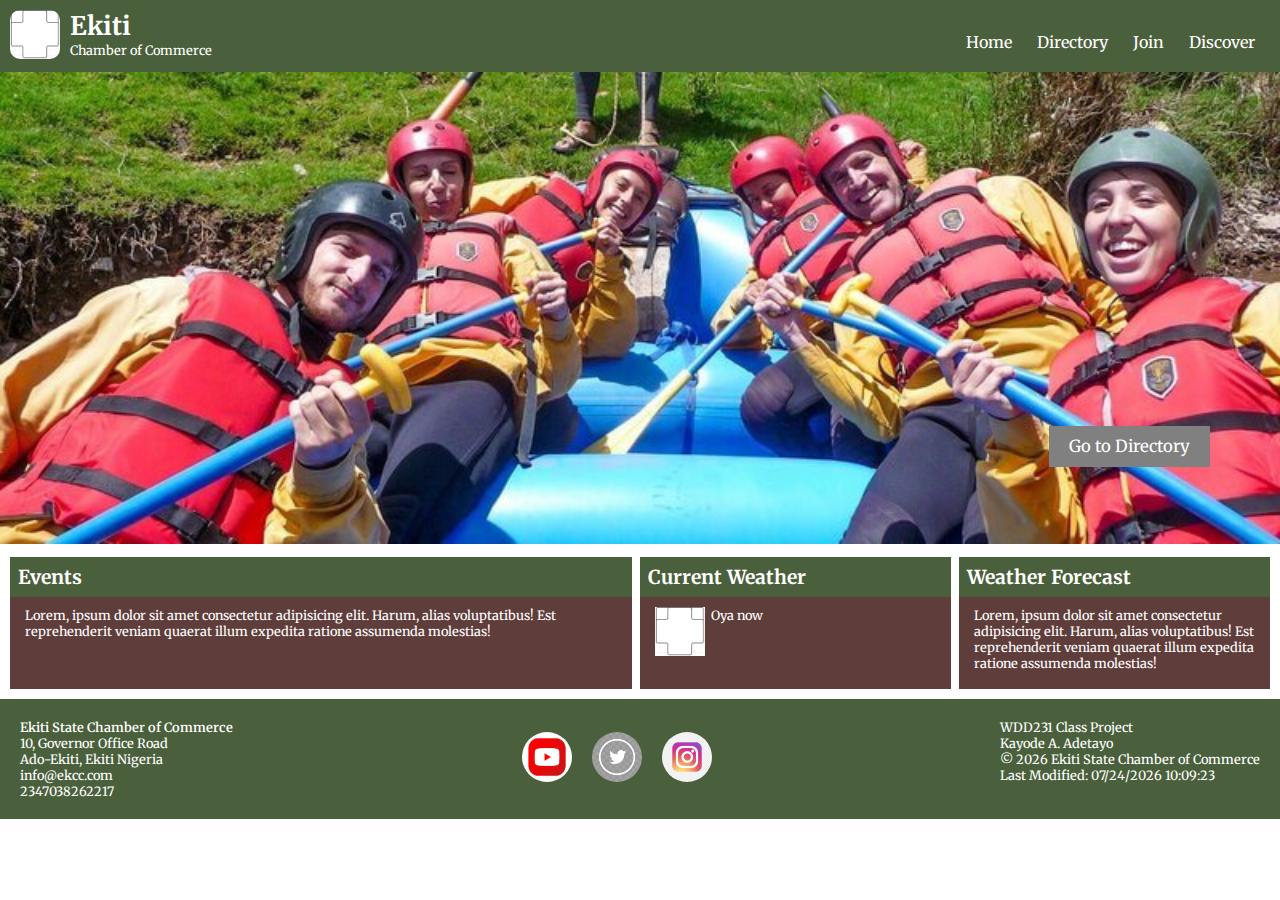
==== chamber/index.html @ d69ba1db "loaded weather" ====
<!DOCTYPE html>
<html lang="en">

<head>
  <meta charset="UTF-8">
  <meta
    name="viewport"
    content="width=device-width, initial-scale=1.0"
  >
  <!-- Meta Tags -->
  <meta
    name="description"
    content="Discover the Ekiti State Chamber of Commerce (EKSC), a hub for business growth, trade advocacy, and economic development."
  >
  <meta
    name="keywords"
    content="Ekiti, Chamber of Commerce, EKSC, Business, Trade, Economy"
  >
  <meta
    name="author"
    content="Kayode Adetayo"
  >
  <meta
    name="theme-color"
    content="#2c3e50"
  >
  <meta
    name="robots"
    content="index, follow"
  >
  <meta
    name="language"
    content="en"
  >
  <meta
    property="og:title"
    content="Ekiti State Chamber of Commerce (EKSC)"
  >
  <meta
    property="og:description"
    content="A hub for business growth, trade advocacy, and economic development in Ekiti State."
  >
  <meta
    property="og:image"
    content="https://bubykay.github.io/wdd231/chamber/images/placeholder.png"
  >
  <meta
    property="og:url"
    content="https://bubykay.github.io/wdd231/chamber/directory.html"
  >
  <meta
    property="og:type"
    content="website"
  >
  <meta
    name="twitter:card"
    content="summary_large_image"
  >
  <meta
    name="twitter:title"
    content="Ekiti State Chamber of Commerce (EKSC)"
  >
  <meta
    name="twitter:description"
    content="A hub for business growth, trade advocacy, and economic development in Ekiti State."
  >
  <meta
    name="twitter:image"
    content="images/placeholder.png"
  >
  <title>Document</title>
  <!-- Link Tags -->
  <link
    rel="icon"
    href="images/favicon.ico"
    type="image/x-icon"
  >
  <link
    rel="apple-touch-icon"
    href="images/apple-touch-icon.png"
    sizes="180x180"
  >
  <link
    rel="preconnect"
    href="https://fonts.googleapis.com"
  >
  <link
    rel="preconnect"
    href="https://fonts.gstatic.com"
    crossorigin
  >
  <link
    rel="preload"
    href="https://fonts.googleapis.com/css2?family=Merriweather:wght@400;700;900&family=Roboto:wght@400;700&display=swap"
    as="style"
    onload="this.rel='stylesheet'"
  >
  <noscript>
    <link
      rel="stylesheet"
      href="https://fonts.googleapis.com/css2?family=Merriweather:wght@400;700;900&family=Roboto:wght@400;700&display=swap"
    >
  </noscript>

  <link
    rel="stylesheet"
    href="styles/styles.css"
  >

  <link
    rel="stylesheet"
    href="styles/index.css"
  >
  <link
    rel="stylesheet"
    href="styles/directory.css"
  >
  <!-- Scripts -->

  <script
    src="scripts/header.js"
    defer
  ></script>
  <script
    src="scripts/footer.js"
    defer
  ></script>
  <script
    src="scripts/index.js"
    type="module"
  ></script>


</head>

<body>
  <header>
    <div id="menu"></div>

    <div class="brand">
      <picture>
        <img
          src="images/placeholder.png"
          width="50"
          loading="lazy"
          alt="EKSCC"
        >
      </picture>
      <div>
        <h1>Ekiti</h1>
        <p>Chamber of Commerce</p>
      </div>
    </div>
    <nav>
      <ul>
        <li><a href="index.html">Home</a></li>
        <li><a href="directory.html">Directory</a></li>
        <li><a href="join.html">Join</a></li>
        <li><a href="#">Discover</a></li>
      </ul>
    </nav>

  </header>
  <main>
    <section class="hero">
      <div class="cta">Go to Directory</div>
      <div>
        <picture>
          <img
            src="images/rafters.jpg"
            alt="Hero Image"
          >
        </picture>
      </div>
    </section>
    <div class="info-card-container">

      <div class="info-card-item event">
        <h2>Events</h2>
        <div class="card-body">
          Lorem, ipsum dolor sit amet consectetur adipisicing elit. Harum, alias voluptatibus! Est reprehenderit
          veniam quaerat illum expedita ratione assumenda molestias!
        </div>
      </div>
      <div class="info-card-item weather">
        <h2>Current Weather</h2>
        <div class="card-body forcast">
          <picture>
            <img
              src="images/placeholder.png"
              alt="weather"
              width="50"
            >
          </picture>
          <div class="current-weather-details">
            Oya now
          </div>
        </div>
      </div>
      <div class="info-card-item weather">
        <h2>Weather Forecast</h2>
        <div class="card-body">
          Lorem, ipsum dolor sit amet consectetur adipisicing elit. Harum, alias voluptatibus! Est reprehenderit
          veniam quaerat illum expedita ratione assumenda molestias!
        </div>
      </div>
    </div>
  </main>
  <footer></footer>
</body>

</html>
---- chamber/styles/styles.css ----
@import url('https://fonts.googleapis.com/css2?family=Merriweather:wght@400;700;900&family=Roboto:wght@400;700&display=swap');
:root {
    --primary-color: #4a5f3b;
    --secondary-color: #3b5c5f;
    --accent-color-1: #4f3b5f;
    --accent-color-2: #5f3d3b;
    --text-light: #fff;
    --text-dark: black;
    --gap: 8px;
}
* {
    margin: 0;
}

body {
    margin: 0;
    padding: 0;
    text-align: center;
    color: var(--text-light);
    min-height: 100vh;
    font-family: 'Merriweather', serif;
    font-size: 0.8em;
}

header {
    background-color: var(--primary-color);
    padding: 10px;
    justify-content: space-between;
    align-items: center;
}
header ul {
    list-style: none;
    text-decoration: none;
    gap: 5px;
    padding: 5px;
}

header li {
    padding: 5px 10px;
    border-radius: 5px;
}

header a {
    color: var(--text-light);
    text-decoration: none;
    font-size: 1rem;
}
header a:hover {
    text-decoration: underline;
}

footer {
    color: var(--text-light);
    display: flex;
    justify-content: space-between;
    padding: 20px;
    text-align: left;
    gap: 20px;
    background-color: var(--primary-color);
    flex-wrap: wrap;
    min-height: 20px;
}
footer p {
    margin: 0;
    font-weight: 600;
}

footer img {
    width: 50px;
    border-radius: 50%;
}

.socials {
    display: flex;
    gap: 20px;
    justify-content: space-evenly;
    align-self: center;
}

.brand {
    display: flex;
    text-align: left;
    gap: 10px;
}
.brand img {
    border-radius: 10px;
}

nav {
    align-self: last baseline;
    /* display: none; */
}

nav ul {
    display: block;
}

.toggleMenu {
    display: block;
}

#menu {
    float: right;
    position: relative;
    font-size: 1rem;
    top: auto;
}

#menu.active::before {
    content: 'X';
}

#menu::before {
    content: '☰';
    font-size: 2.5rem;
}

nav ul {
    display: none;
}

@media (min-width: 600px) {
    #menu {
        display: none;
    }

    header nav ul {
        display: flex;
    }
    header {
        display: flex;
    }
}

@media (min-width: 900px) {
    nav {
        display: flex;
    }
}
---- chamber/styles/index.css ----
.weather > .forcast {
    display: grid;
    grid-template-columns: 1fr 4fr;
}

.hero {
    position: relative;
}
.cta {
    bottom: 80px;
    right: 70px;
    color: var(--text-light);
    position: absolute;
    padding: 10px 20px;
    background-color: gray;
    font-size: 1.3em;
}

.cta:hover {
    cursor: pointer;
}
---- chamber/styles/directory.css ----
#company-card-container {
    display: flex;
    flex-direction: column;
    gap: var(--gap);
}

.company-card-item {
    background-color: var(--accent-color-2);
    border-radius: 5px;
    margin: 5px;
}
.company-card-item h2 {
    margin-top: 10px;
    margin-bottom: 0;
}

.company-info {
    display: flex;
    margin: 8px 4px;
    gap: var(--gap);
}
.company-info img {
    border-radius: 10px;
    object-fit: cover;
}

.tag-line {
    border-bottom: 2px solid var(--text-light);
    margin-bottom: 5px;
}

.contact {
    text-align: left;
}
.contact p {
    margin: 0;
    margin-bottom: 5px;
}

.info-card-container {
    display: flex;
    flex-direction: column;
    gap: var(--gap);
    padding: 10px;
}

.info-card-item {
    background-color: var(--accent-color-2);
    padding-bottom: var(--gap);

    text-align: left;
}
.info-card-item h2 {
    background-color: var(--primary-color);
    padding: var(--gap);
}
.info-card-item .card-body {
    padding: 10px 15px;
}
.hero img {
    width: 100%;
}
.content-head {
    color: var(--text-dark);
    text-align: left;
}

.toggleMenu {
    display: block;
}

@media (min-width: 600px) {
    #company-card-container {
        display: grid;
        grid-template-columns: repeat(2, 1fr);
    }
    .content {
        max-width: 800px;
        margin: 0 auto;
    }
}
@media (min-width: 1050px) {
    #company-card-container {
        display: grid;
        grid-template-columns: repeat(3, 1fr);
    }
    .content {
        max-width: 1200px;
        margin: 0 auto;
    }
    .info-card-container {
        display: grid;
        grid-template-columns: 2fr 1fr 1fr;
        gap: var(--gap);
    }
}
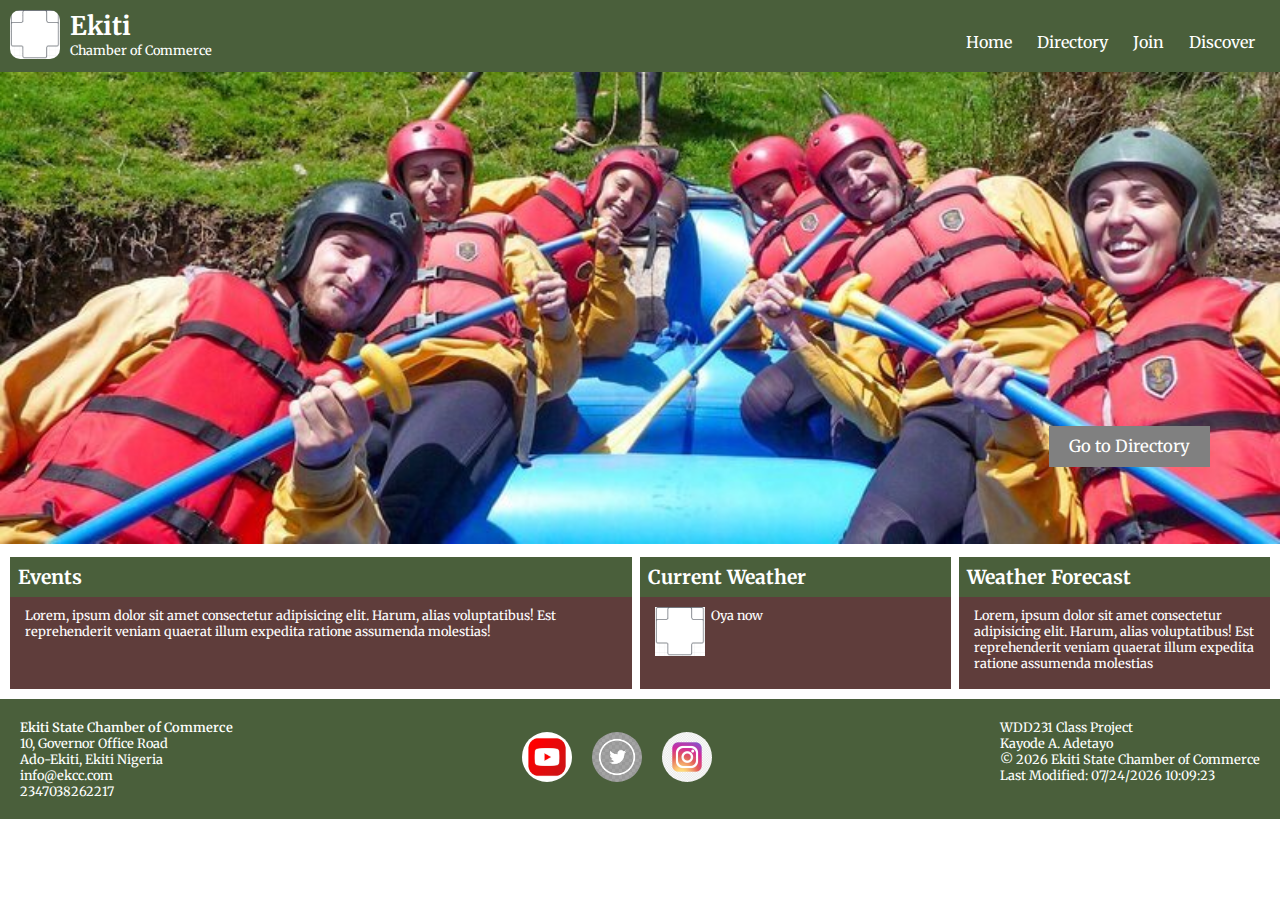
==== commit 6bd2df05: "workflow test" ====
--- a/chamber/index.html
+++ b/chamber/index.html
@@ -33,6 +33,10 @@
     content="en"
   >
   <meta
+    property="og:type"
+    content="website"
+  >
+  <meta
     property="og:title"
     content="Ekiti State Chamber of Commerce (EKSC)"
   >
@@ -48,10 +52,7 @@
     property="og:url"
     content="https://bubykay.github.io/wdd231/chamber/directory.html"
   >
-  <meta
-    property="og:type"
-    content="website"
-  >
+
   <meta
     name="twitter:card"
     content="summary_large_image"
@@ -68,7 +69,7 @@
     name="twitter:image"
     content="images/placeholder.png"
   >
-  <title>Document</title>
+  <title>Ekiti State Chamber of Commerce: Home</title>
   <!-- Link Tags -->
   <link
     rel="icon"
@@ -162,7 +163,7 @@
 
   </header>
   <main>
-    <section class="hero">
+    <div class="hero">
       <div class="cta">Go to Directory</div>
       <div>
         <picture>
@@ -172,7 +173,7 @@
           >
         </picture>
       </div>
-    </section>
+    </div>
     <div class="info-card-container">
 
       <div class="info-card-item event">
@@ -201,7 +202,7 @@
         <h2>Weather Forecast</h2>
         <div class="card-body">
           Lorem, ipsum dolor sit amet consectetur adipisicing elit. Harum, alias voluptatibus! Est reprehenderit
-          veniam quaerat illum expedita ratione assumenda molestias!
+          veniam quaerat illum expedita ratione assumenda molestias
         </div>
       </div>
     </div>
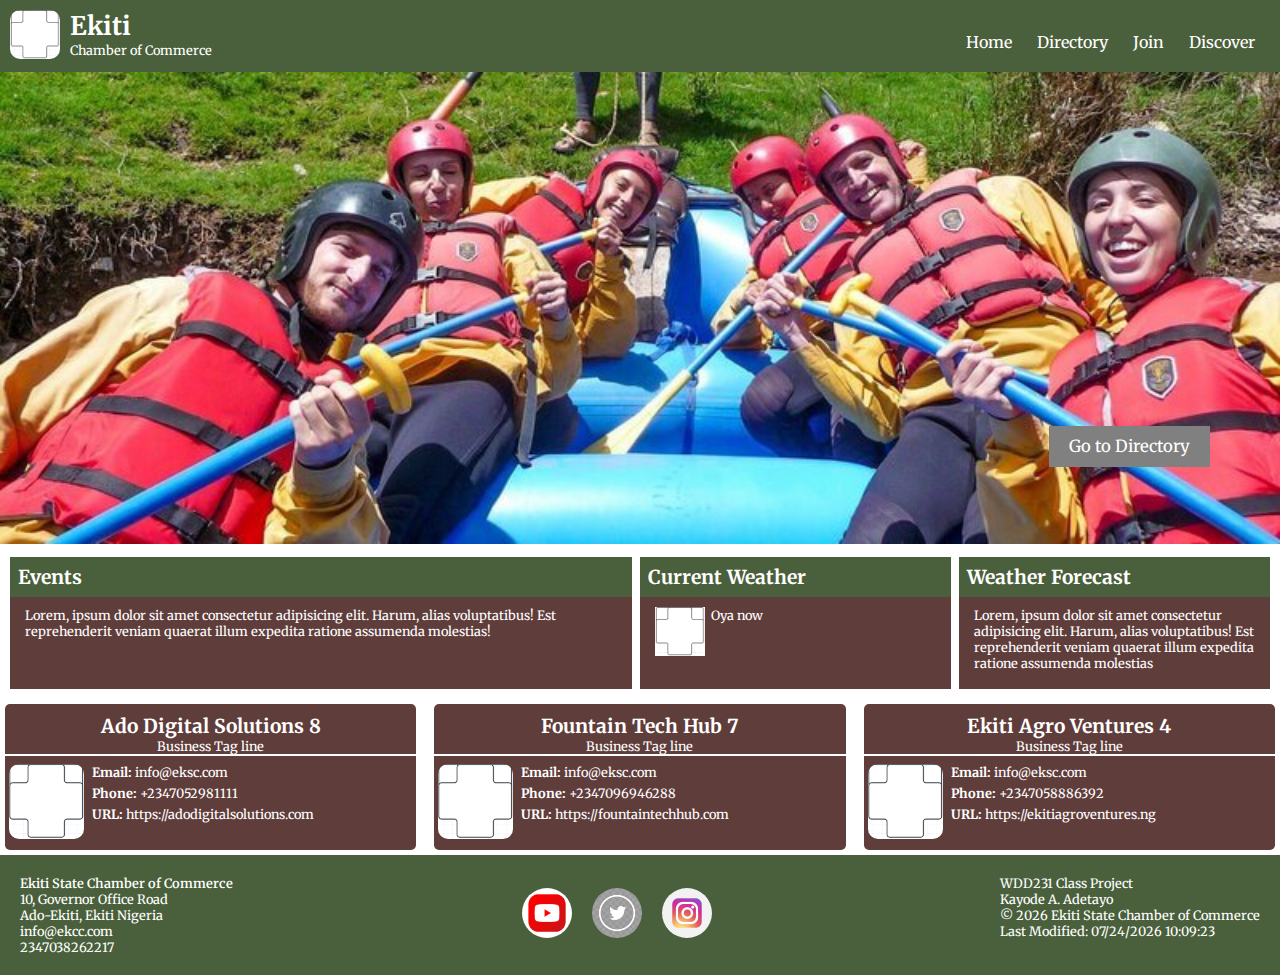
==== commit 16af32f9: "homepage random biz card" ====
--- a/chamber/index.html
+++ b/chamber/index.html
@@ -38,7 +38,7 @@
   >
   <meta
     property="og:title"
-    content="Ekiti State Chamber of Commerce (EKSC)"
+    content="Ekiti State Chamber of Commerce (EKSC) - Home"
   >
   <meta
     property="og:description"
@@ -50,7 +50,7 @@
   >
   <meta
     property="og:url"
-    content="https://bubykay.github.io/wdd231/chamber/directory.html"
+    content="https://bubykay.github.io/wdd231/chamber/"
   >
 
   <meta
@@ -135,6 +135,37 @@
 </head>
 
 <body>
+  <template class="info-card-template">
+    <div class="card">
+      <div class="card-title">Title</div>
+      <div class="card-body">
+        <div class="card-image"></div>
+        <div class="card-content">Lorem ipsum dolor sit amet.</div>
+      </div>
+    </div>
+  </template>
+
+  <template class="company-card-template">
+    <div class="company-card-item">
+      <h2></h2>
+      <div class="tag-line"></div>
+      <div class="company-info">
+        <picture>
+          <img
+            src=""
+            alt="Conpany logo"
+            width="75"
+            height="75"
+          >
+        </picture>
+        <div class="contact">
+          <p class="email"></p>
+          <p class="phone"></p>
+          <div class="url"></div>
+        </div>
+      </div>
+    </div>
+  </template>
   <header>
     <div id="menu"></div>
 
@@ -206,6 +237,9 @@
         </div>
       </div>
     </div>
+    <div class="">
+      <div id="company-card-container"></div>
+    </div>
   </main>
   <footer></footer>
 </body>
--- a/chamber/styles/index.css
+++ b/chamber/styles/index.css
@@ -7,15 +7,22 @@
     position: relative;
 }
 .cta {
-    bottom: 80px;
-    right: 70px;
-    color: var(--text-light);
-    position: absolute;
-    padding: 10px 20px;
-    background-color: gray;
-    font-size: 1.3em;
+    display: none;
 }
 
 .cta:hover {
     cursor: pointer;
 }
+
+@media (min-width: 600px) {
+    .cta {
+        display: block;
+        bottom: 80px;
+        right: 70px;
+        color: var(--text-light);
+        position: absolute;
+        padding: 10px 20px;
+        background-color: gray;
+        font-size: 1.3em;
+    }
+}
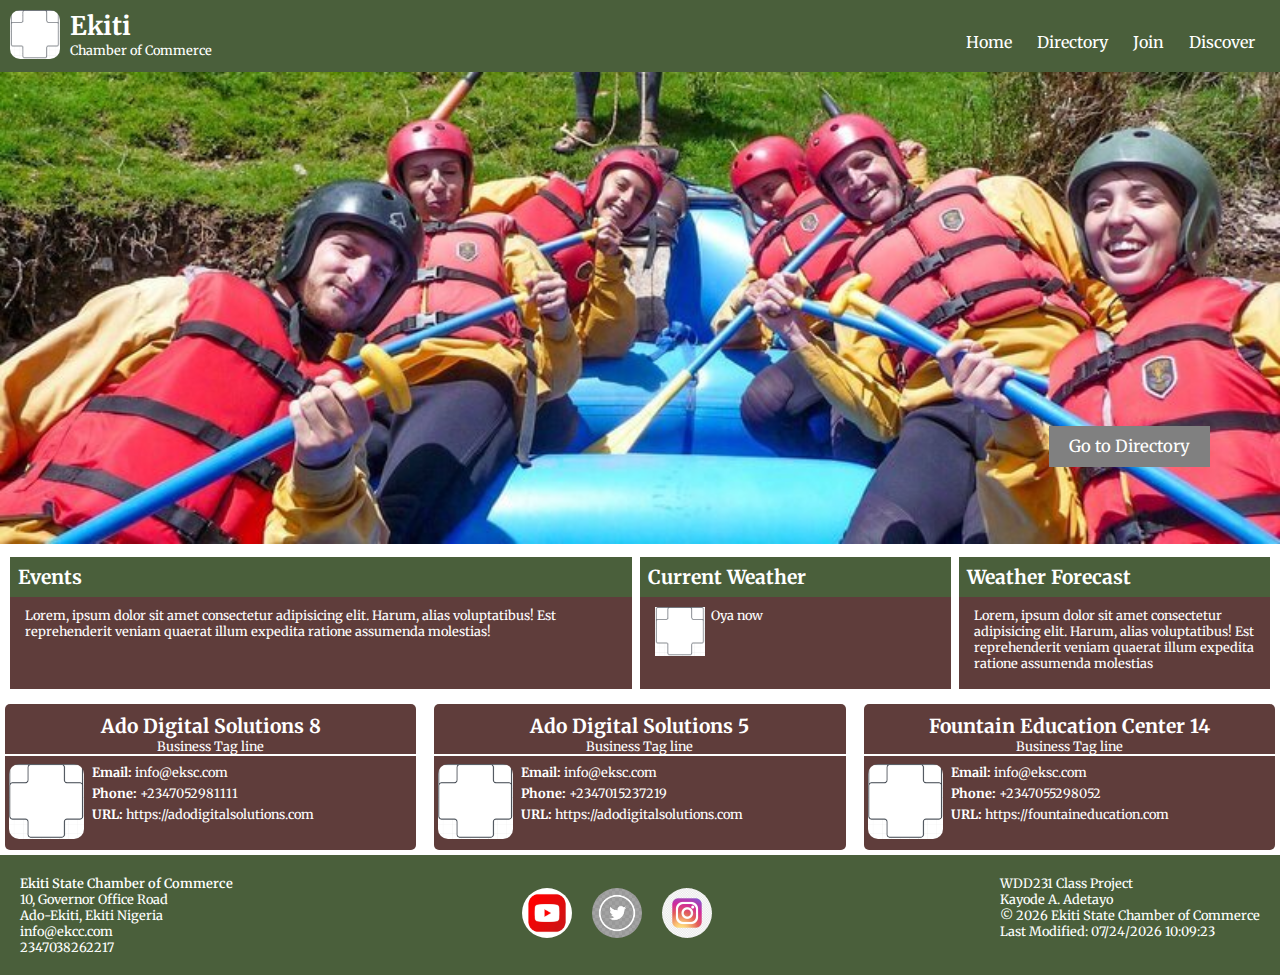
==== commit f64e8eba: "audit fix" ====
--- a/chamber/index.html
+++ b/chamber/index.html
@@ -188,7 +188,7 @@
         <li><a href="index.html">Home</a></li>
         <li><a href="directory.html">Directory</a></li>
         <li><a href="join.html">Join</a></li>
-        <li><a href="#">Discover</a></li>
+        <li><a href="discover.html">Discover</a></li>
       </ul>
     </nav>
 
--- a/chamber/styles/styles.css
+++ b/chamber/styles/styles.css
@@ -6,6 +6,7 @@
     --accent-color-2: #5f3d3b;
     --text-light: #fff;
     --text-dark: black;
+    --color-grey: #f7f7f7;
     --gap: 8px;
 }
 * {
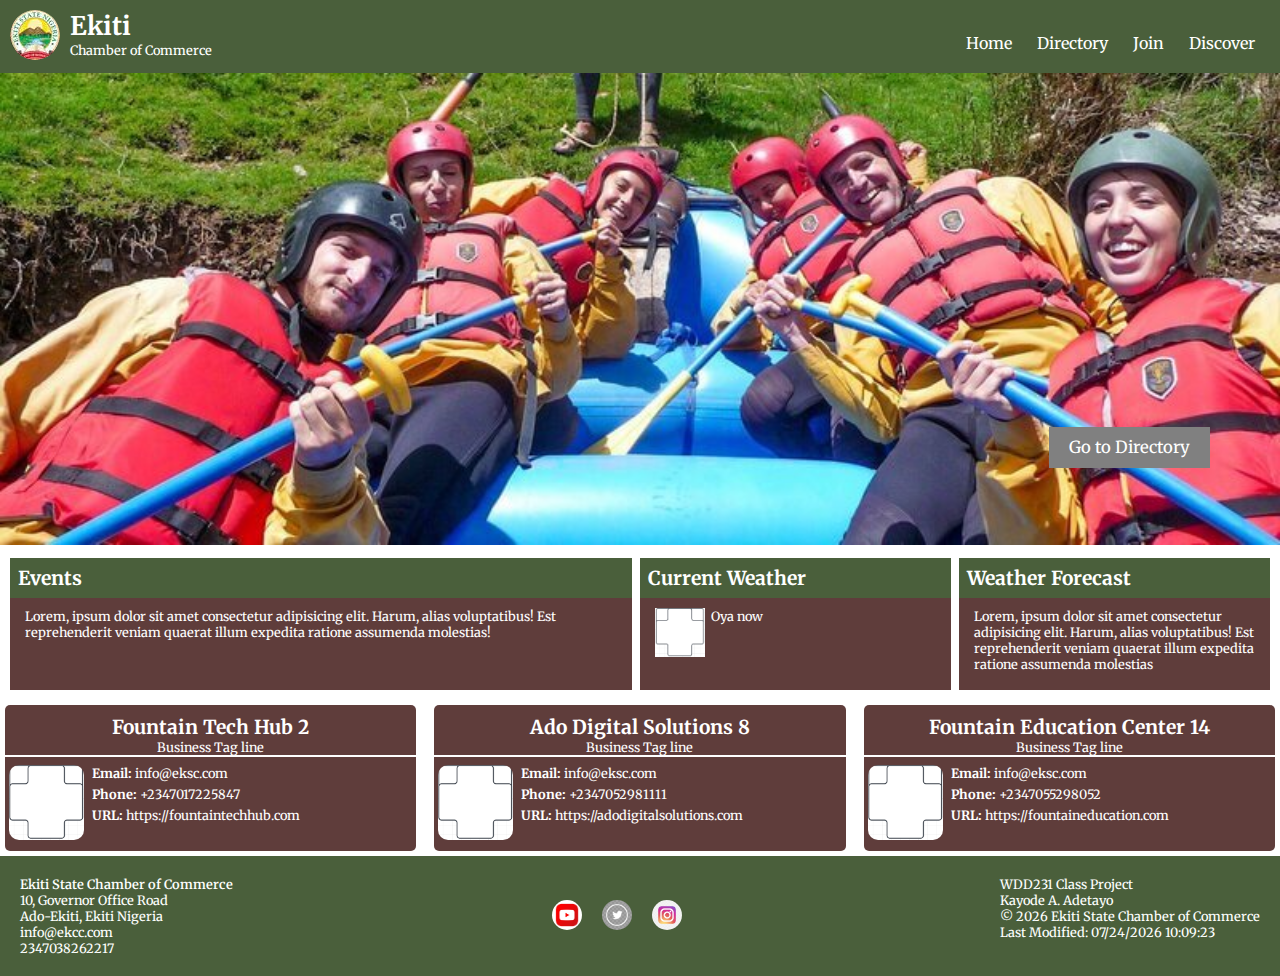
==== commit b62e9762: "audit" ====
--- a/chamber/index.html
+++ b/chamber/index.html
@@ -172,7 +172,7 @@
     <div class="brand">
       <picture>
         <img
-          src="images/placeholder.png"
+          src="images/ekiti-logo.webp"
           width="50"
           loading="lazy"
           alt="EKSCC"
--- a/chamber/styles/styles.css
+++ b/chamber/styles/styles.css
@@ -1,140 +1,141 @@
-@import url('https://fonts.googleapis.com/css2?family=Merriweather:wght@400;700;900&family=Roboto:wght@400;700&display=swap');
+@import url("https://fonts.googleapis.com/css2?family=Merriweather:wght@400;700;900&family=Roboto:wght@400;700&display=swap");
 :root {
-    --primary-color: #4a5f3b;
-    --secondary-color: #3b5c5f;
-    --accent-color-1: #4f3b5f;
-    --accent-color-2: #5f3d3b;
-    --text-light: #fff;
-    --text-dark: black;
-    --color-grey: #f7f7f7;
-    --gap: 8px;
+  --primary-color: #4a5f3b;
+  --secondary-color: #3b5c5f;
+  --accent-color-1: #4f3b5f;
+  --accent-color-2: #5f3d3b;
+  --text-light: #fff;
+  --text-dark: black;
+  --color-grey: #f7f7f7;
+  --gap: 8px;
 }
 * {
-    margin: 0;
+  margin: 0;
 }
 
 body {
-    margin: 0;
-    padding: 0;
-    text-align: center;
-    color: var(--text-light);
-    min-height: 100vh;
-    font-family: 'Merriweather', serif;
-    font-size: 0.8em;
+  margin: 0;
+  padding: 0;
+  text-align: center;
+  color: var(--text-light);
+  min-height: 100vh;
+  font-family: "Merriweather", serif;
+  font-size: 0.8em;
 }
 
 header {
-    background-color: var(--primary-color);
-    padding: 10px;
-    justify-content: space-between;
-    align-items: center;
+  background-color: var(--primary-color);
+  padding: 10px;
+  justify-content: space-between;
+  align-items: center;
 }
 header ul {
-    list-style: none;
-    text-decoration: none;
-    gap: 5px;
-    padding: 5px;
+  list-style: none;
+  text-decoration: none;
+  gap: 5px;
+  padding: 5px;
 }
 
 header li {
-    padding: 5px 10px;
-    border-radius: 5px;
+  padding: 5px 10px;
+  border-radius: 5px;
 }
 
 header a {
-    color: var(--text-light);
-    text-decoration: none;
-    font-size: 1rem;
+  color: var(--text-light);
+  text-decoration: none;
+  font-size: 1rem;
 }
 header a:hover {
-    text-decoration: underline;
+  text-decoration: underline;
 }
 
 footer {
-    color: var(--text-light);
-    display: flex;
-    justify-content: space-between;
-    padding: 20px;
-    text-align: left;
-    gap: 20px;
-    background-color: var(--primary-color);
-    flex-wrap: wrap;
-    min-height: 20px;
+  color: var(--text-light);
+  display: flex;
+  justify-content: space-between;
+  padding: 20px;
+  text-align: left;
+  gap: 20px;
+  background-color: var(--primary-color);
+  flex-wrap: wrap;
+  min-height: 20px;
 }
 footer p {
-    margin: 0;
-    font-weight: 600;
+  margin: 0;
+  font-weight: 600;
 }
 
 footer img {
-    width: 50px;
-    border-radius: 50%;
+  width: 30px;
+  height: 30px;
+  border-radius: 50%;
 }
 
 .socials {
-    display: flex;
-    gap: 20px;
-    justify-content: space-evenly;
-    align-self: center;
+  display: flex;
+  gap: 20px;
+  justify-content: space-evenly;
+  align-self: center;
 }
 
 .brand {
-    display: flex;
-    text-align: left;
-    gap: 10px;
+  display: flex;
+  text-align: left;
+  gap: 10px;
 }
 .brand img {
-    border-radius: 10px;
+  border-radius: 50%;
 }
 
 nav {
-    align-self: last baseline;
-    /* display: none; */
+  align-self: last baseline;
+  /* display: none; */
 }
 
 nav ul {
-    display: block;
+  display: block;
 }
 
 .toggleMenu {
-    display: block;
+  display: block;
 }
 
 #menu {
-    float: right;
-    position: relative;
-    font-size: 1rem;
-    top: auto;
+  float: right;
+  position: relative;
+  font-size: 1rem;
+  top: auto;
 }
 
 #menu.active::before {
-    content: 'X';
+  content: "X";
 }
 
 #menu::before {
-    content: '☰';
-    font-size: 2.5rem;
+  content: "☰";
+  font-size: 2.5rem;
 }
 
 nav ul {
-    display: none;
+  display: none;
 }
 
 @media (min-width: 600px) {
-    #menu {
-        display: none;
-    }
+  #menu {
+    display: none;
+  }
 
-    header nav ul {
-        display: flex;
-    }
-    header {
-        display: flex;
-    }
+  header nav ul {
+    display: flex;
+  }
+  header {
+    display: flex;
+  }
 }
 
 @media (min-width: 900px) {
-    nav {
-        display: flex;
-    }
+  nav {
+    display: flex;
+  }
 }
